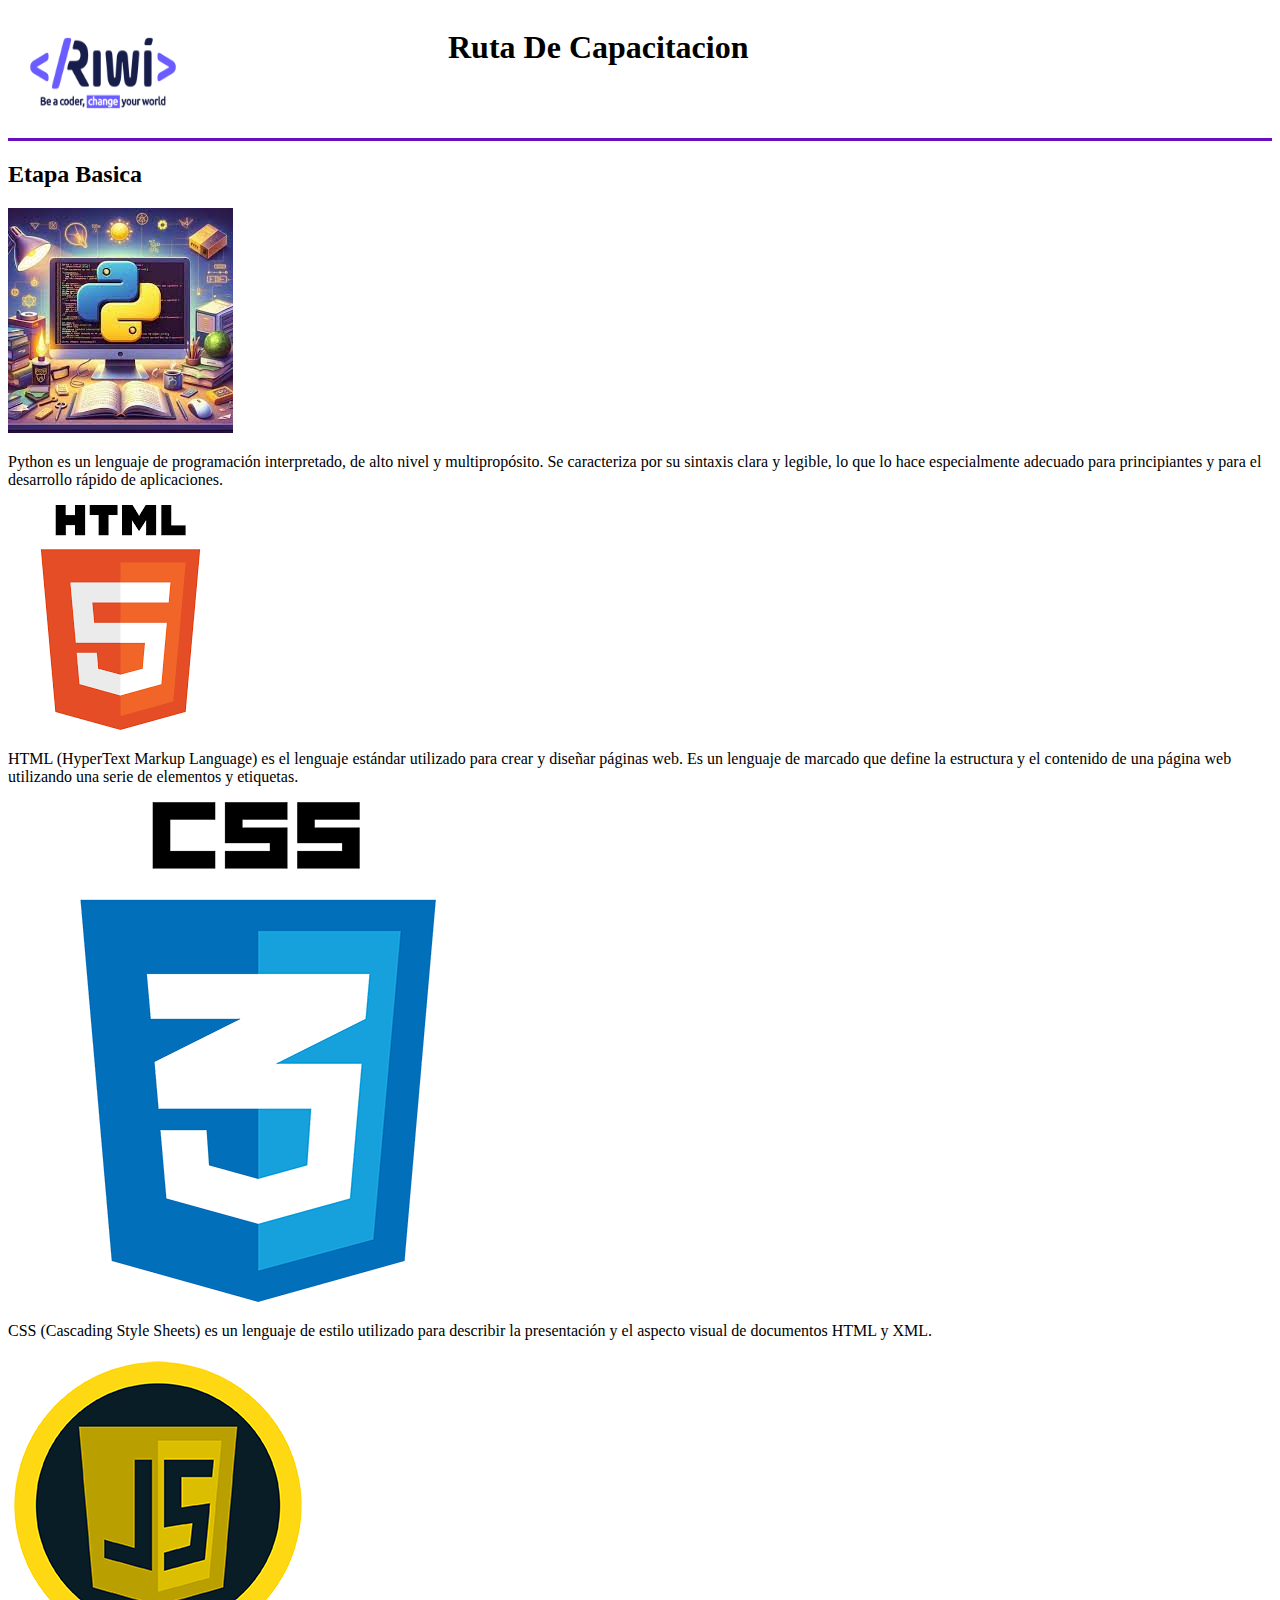
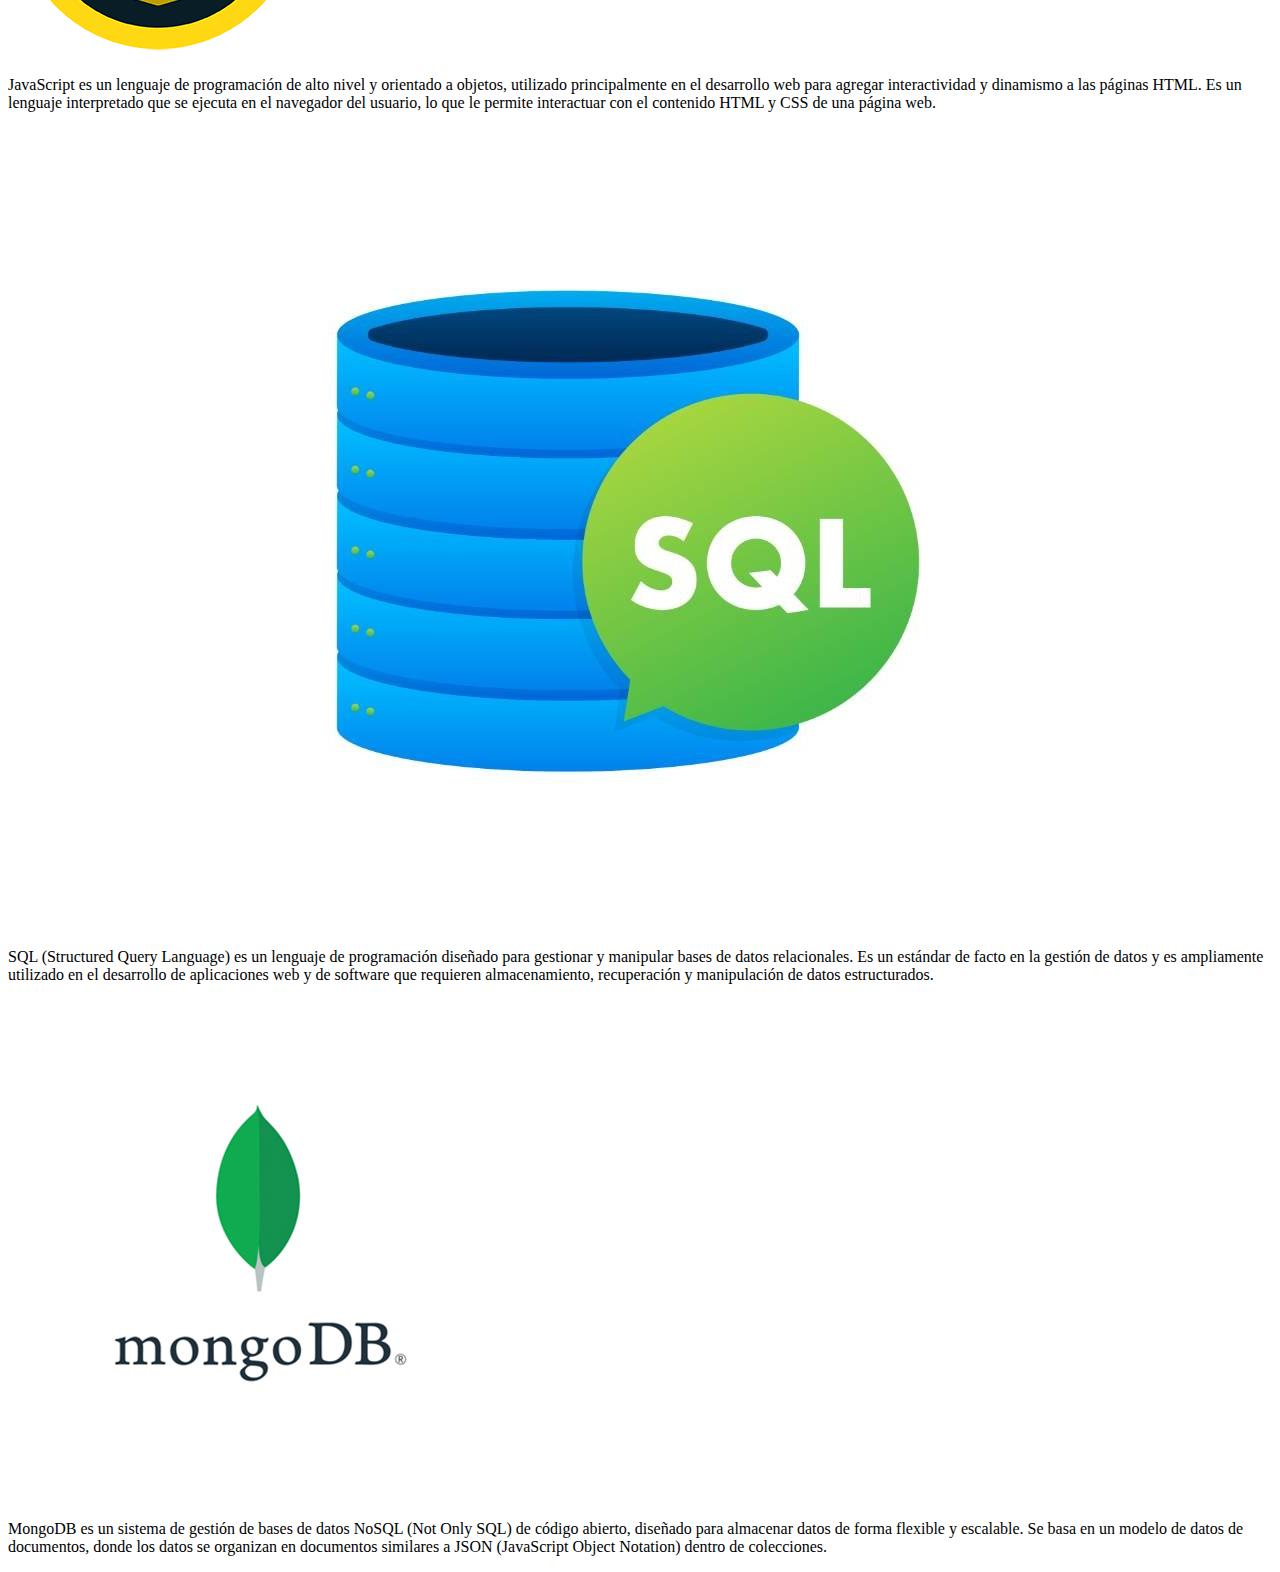
==== ejercicio_posiciones/posiciones.html @ a0460863 "se añaden fotos" ====
<!DOCTYPE html>
<html lang="en">

<head>
    <meta charset="UTF-8">
    <meta name="viewport" content="width=device-width, initial-scale=1.0">
    <link rel="stylesheet" href="../src/css/posiciones_style.css">
    <title>Capacitacion En Riwi</title>
</head>

<body>

    <header class="encabezado">
        <img src="../public/img/D_NQ_NP_940049-MCO74527470795_022024-O.webp" alt="logo" id="logo_riwi">
        <h1 id="titulo_1">Ruta De Capacitacion</h1>
    </header>
    <main>
        <h2 id="titulo_2">Etapa Basica</h2>

        <section>
            <article>
                <img src="../public/img/download.webp" alt="logo python" id="imagen_1">
                <p id="parrafo_1">Python es un lenguaje de programación interpretado, de alto nivel y multipropósito. Se
                    caracteriza por su sintaxis clara y legible, lo que lo hace especialmente adecuado para
                    principiantes y para el
                    desarrollo rápido de aplicaciones.</p>
            </article>

            <article>
                <img src="../public/img/HTML LOGO.webp" alt="logo html" id="imagen_2">
                <p id="parrafo_2">HTML (HyperText Markup Language) es el lenguaje estándar utilizado para crear y
                    diseñar páginas web.
                    Es un lenguaje de marcado que define la estructura y el contenido de una página web utilizando una
                    serie de elementos y etiquetas.</p>
            </article>

            <article>
                <img src="../public/img/css-logo.webp" alt="logo css" id="imagen_3">
                <p id="parrafo_3">CSS (Cascading Style Sheets) es un lenguaje de estilo utilizado para describir la
                    presentación y el
                    aspecto visual de documentos HTML y XML.</p>
            </article>

            <article>
                <img src="../public/img/Javascript.webp" alt="logo js" id="imagen_4">
                <p id="parrafo_4">JavaScript es un lenguaje de programación de alto nivel y orientado a objetos,
                    utilizado principalmente en el desarrollo web para agregar interactividad y dinamismo a las páginas
                    HTML. Es
                    un lenguaje interpretado que se ejecuta en el navegador del usuario, lo que le permite interactuar
                    con el contenido HTML y CSS de una página web.</p>
            </article>

            <article>
                <img src="../public/img/SQL.webp" alt="logo sql" id="imagen_5">
                <p id="parrafo_5">SQL (Structured Query Language) es un lenguaje de programación diseñado para gestionar
                    y manipular
                    bases de datos relacionales. Es un estándar de facto en la gestión de datos y es ampliamente
                    utilizado en el desarrollo de aplicaciones web y de software que requieren almacenamiento,
                    recuperación y manipulación de datos estructurados.</p>
            </article>

            <article>
                <img src="../public/img/mongo_logo.webp" alt="logo mongo" id="imagen_6">
                <p id="parrafo_6">MongoDB es un sistema de gestión de bases de datos NoSQL (Not Only SQL) de código abierto, diseñado
                    para almacenar datos de forma flexible y escalable. Se basa en un modelo de datos de documentos,
                    donde los datos se organizan en documentos similares a JSON (JavaScript Object Notation) dentro de
                    colecciones.</p>
            </article>
        </section>
    </main>
    <footer></footer>
</body>

</html>
---- src/css/posiciones_style.css ----
.encabezado{
    display: flex;
    border-bottom: solid;
    border-color: rgb(105, 15, 189);
    
}

#logo_riwi{
    width: 190px;
    height: 130px;
}

#titulo_1{
    position: absolute;
    left: 35%;
}
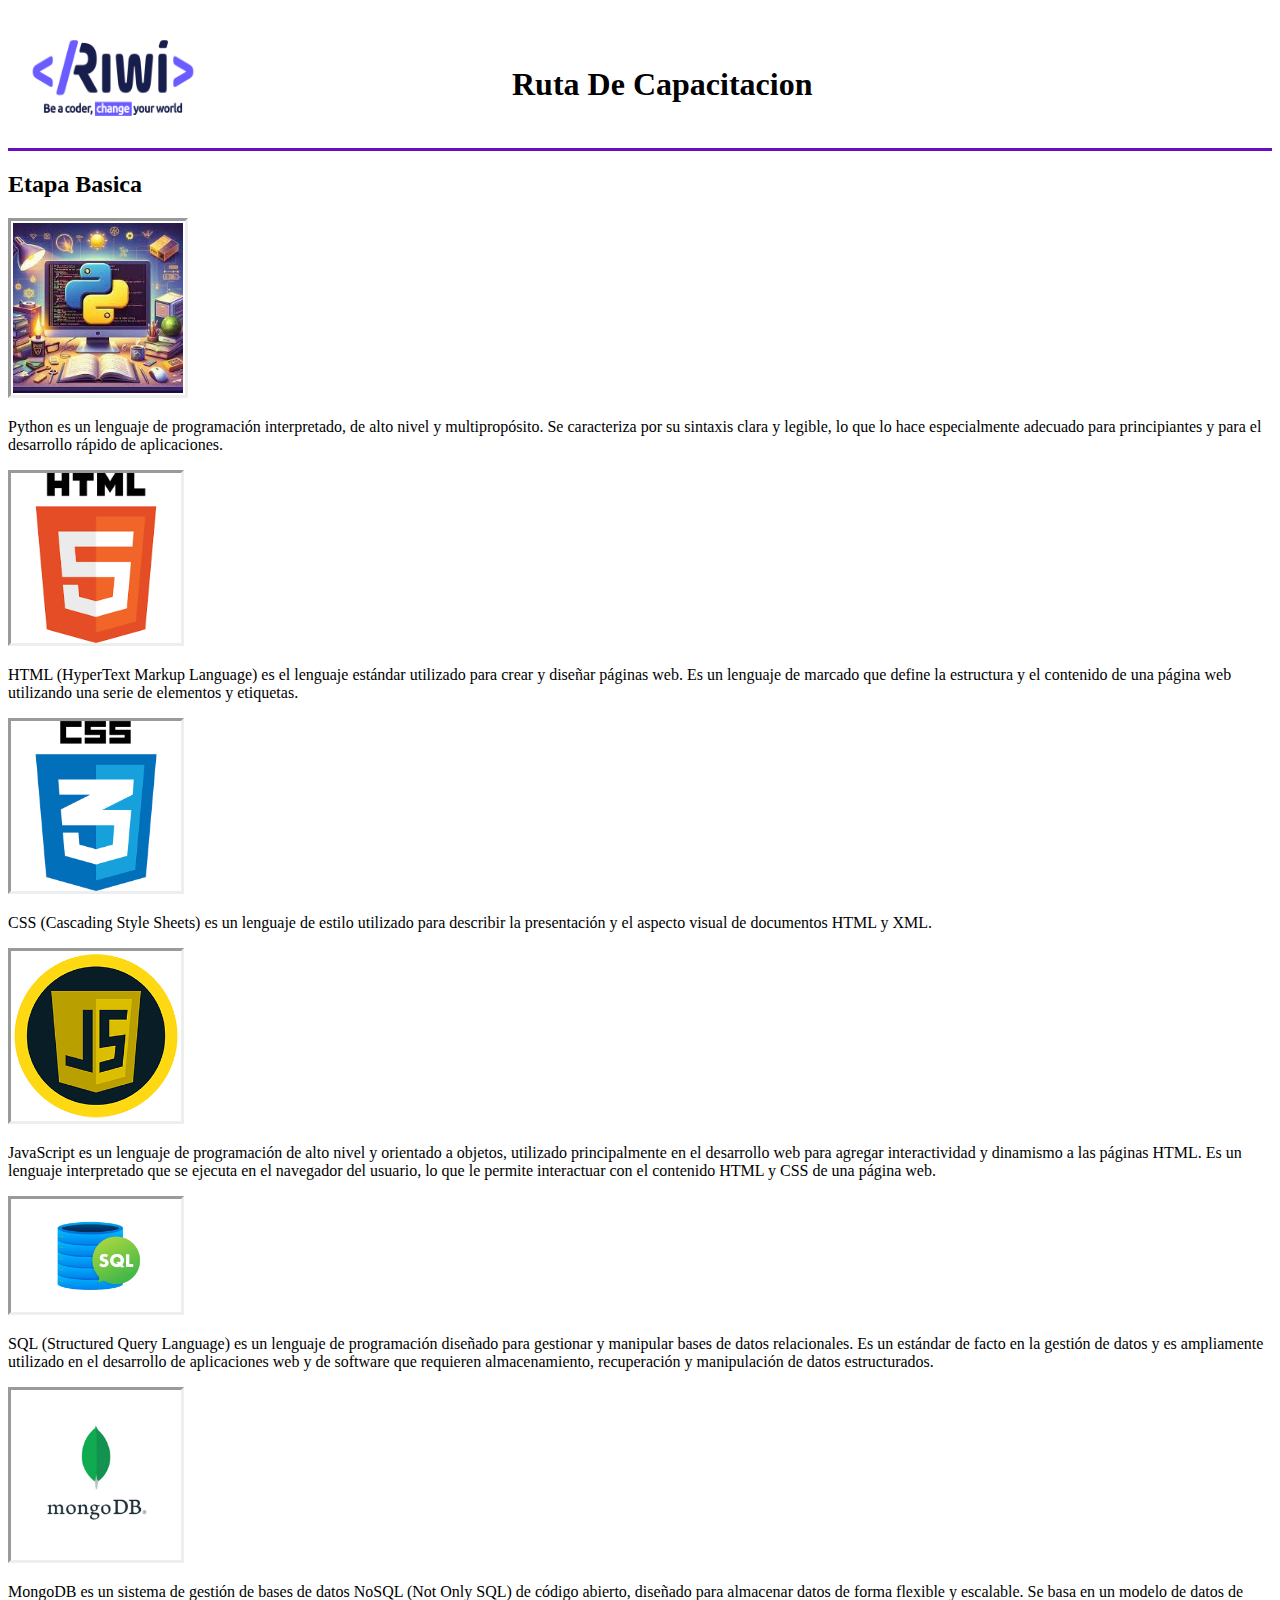
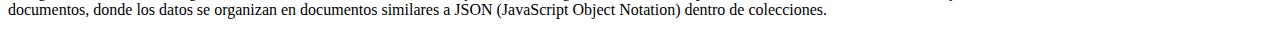
==== commit 1214f18e: "se avanza con las imagenes" ====
--- a/ejercicio_posiciones/posiciones.html
+++ b/ejercicio_posiciones/posiciones.html
@@ -18,7 +18,7 @@
         <h2 id="titulo_2">Etapa Basica</h2>
 
         <section>
-            <article>
+            <article class="contenido_1">
                 <img src="../public/img/download.webp" alt="logo python" id="imagen_1">
                 <p id="parrafo_1">Python es un lenguaje de programación interpretado, de alto nivel y multipropósito. Se
                     caracteriza por su sintaxis clara y legible, lo que lo hace especialmente adecuado para
@@ -26,7 +26,7 @@
                     desarrollo rápido de aplicaciones.</p>
             </article>
 
-            <article>
+            <article class="contenido_2">
                 <img src="../public/img/HTML LOGO.webp" alt="logo html" id="imagen_2">
                 <p id="parrafo_2">HTML (HyperText Markup Language) es el lenguaje estándar utilizado para crear y
                     diseñar páginas web.
@@ -34,14 +34,14 @@
                     serie de elementos y etiquetas.</p>
             </article>
 
-            <article>
+            <article class="contenido_3">
                 <img src="../public/img/css-logo.webp" alt="logo css" id="imagen_3">
                 <p id="parrafo_3">CSS (Cascading Style Sheets) es un lenguaje de estilo utilizado para describir la
                     presentación y el
                     aspecto visual de documentos HTML y XML.</p>
             </article>
 
-            <article>
+            <article class="contenido_4">
                 <img src="../public/img/Javascript.webp" alt="logo js" id="imagen_4">
                 <p id="parrafo_4">JavaScript es un lenguaje de programación de alto nivel y orientado a objetos,
                     utilizado principalmente en el desarrollo web para agregar interactividad y dinamismo a las páginas
@@ -50,7 +50,7 @@
                     con el contenido HTML y CSS de una página web.</p>
             </article>
 
-            <article>
+            <article class="contenido_5">
                 <img src="../public/img/SQL.webp" alt="logo sql" id="imagen_5">
                 <p id="parrafo_5">SQL (Structured Query Language) es un lenguaje de programación diseñado para gestionar
                     y manipular
@@ -59,7 +59,7 @@
                     recuperación y manipulación de datos estructurados.</p>
             </article>
 
-            <article>
+            <article class="contenido_6">
                 <img src="../public/img/mongo_logo.webp" alt="logo mongo" id="imagen_6">
                 <p id="parrafo_6">MongoDB es un sistema de gestión de bases de datos NoSQL (Not Only SQL) de código abierto, diseñado
                     para almacenar datos de forma flexible y escalable. Se basa en un modelo de datos de documentos,
--- a/src/css/posiciones_style.css
+++ b/src/css/posiciones_style.css
@@ -6,11 +6,73 @@
 }
 
 #logo_riwi{
-    width: 190px;
-    height: 130px;
+    width: 210px;
+    height: 140px;
 }
 
 #titulo_1{
     position: absolute;
-    left: 35%;
+    left: 40%;
+    top: 5%;
+}
+
+#imagen_1{
+    width:170px ;
+    height: 170 px;
+    border-style: inset;
+    padding: 2px;
+}
+
+#imagen_2{
+    width:170px ;
+    height: 170 px;
+    border-style: inset;
+}
+
+#imagen_3{
+    width:170px ;
+    height: 170 px;
+    border-style: inset;
+}
+
+#imagen_4{
+    width:170px ;
+    height: 170 px;
+    border-style:inset;
+}
+
+#imagen_5{
+    width:170px ;
+    height: 170 px;
+    border-style: inset;
+}
+
+#imagen_6{
+    width:170px ;
+    height: 170 px;
+    border-style:inset;
+}
+
+#parrafo_1{
+    font-style: normal;
+}
+
+#parrafo_2{
+    
+}
+
+#parrafo_3{
+    
+}
+
+#parrafo_4{
+    
+}
+
+#parrafo_5{
+    
+}
+
+#parrafo_6{
+    
 }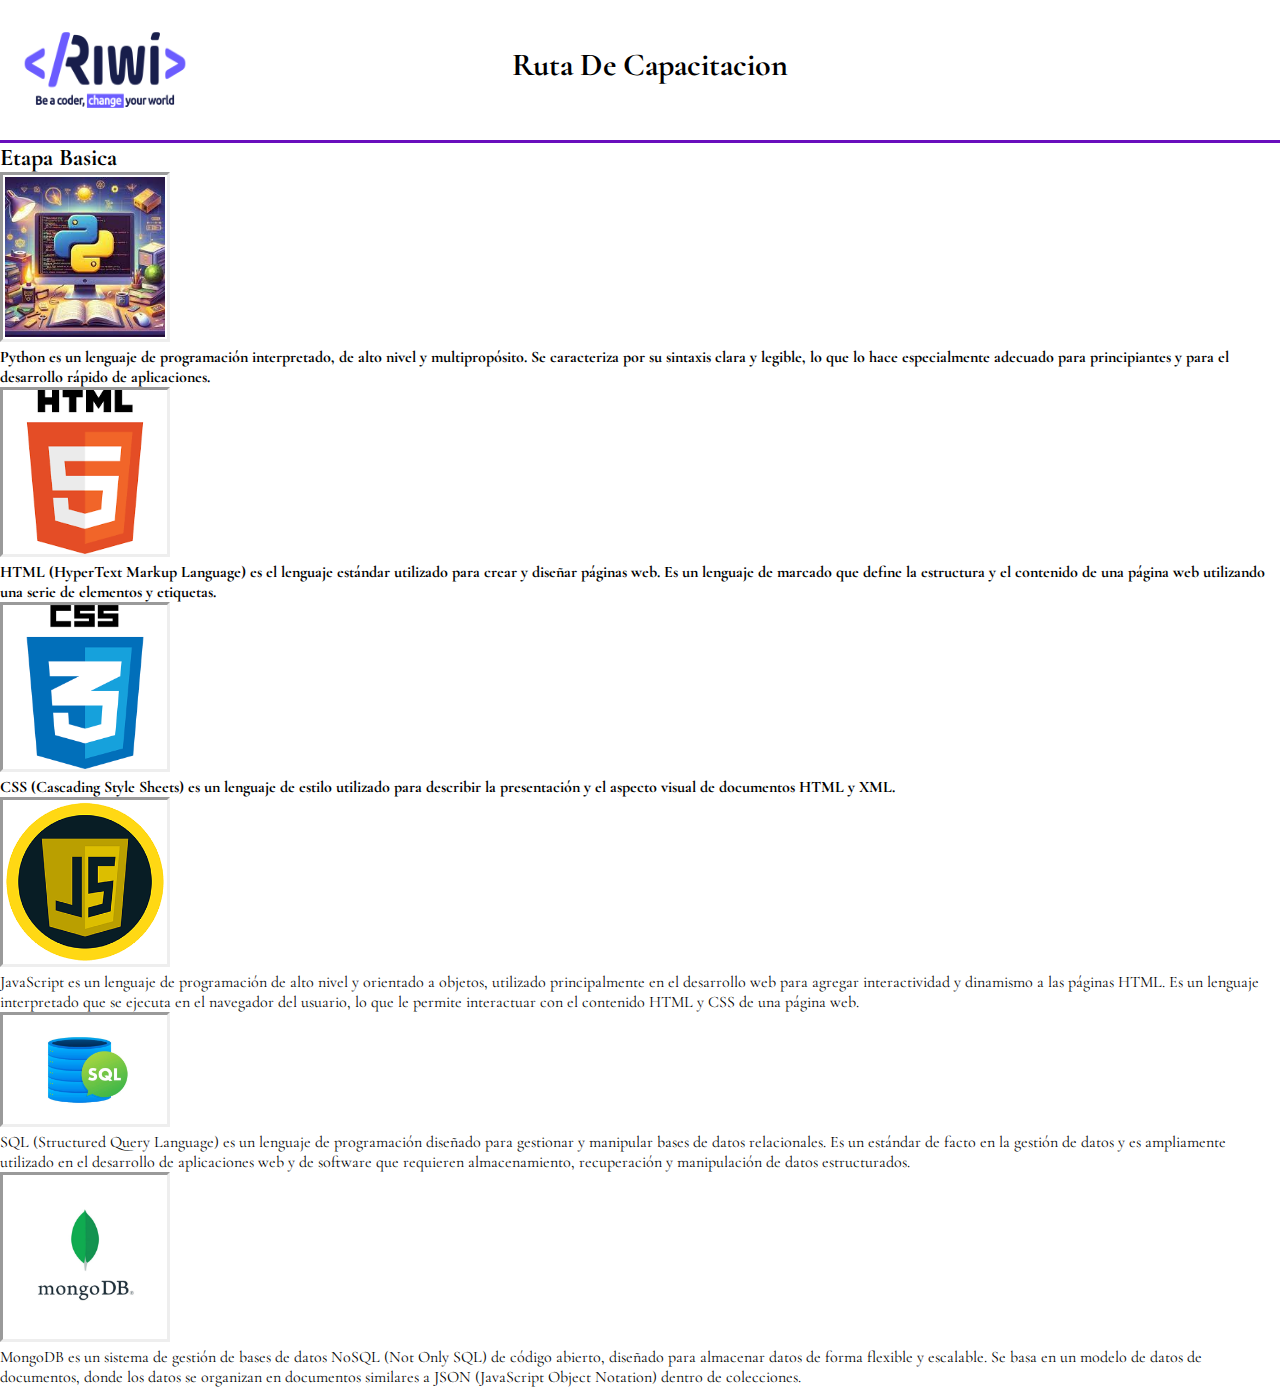
==== commit 83e4c01d: "se modifican algunas imagenes" ====
--- a/ejercicio_posiciones/posiciones.html
+++ b/ejercicio_posiciones/posiciones.html
@@ -65,6 +65,7 @@
                     para almacenar datos de forma flexible y escalable. Se basa en un modelo de datos de documentos,
                     donde los datos se organizan en documentos similares a JSON (JavaScript Object Notation) dentro de
                     colecciones.</p>
+                    
             </article>
         </section>
     </main>
--- a/src/css/posiciones_style.css
+++ b/src/css/posiciones_style.css
@@ -1,3 +1,12 @@
+@import url('https://fonts.googleapis.com/css2?family=Cormorant+Garamond:ital,wght@0,300;0,400;0,500;0,600;0,700;1,300;1,400;1,500;1,600;1,700&display =intercambiar');
+
+*{
+    margin: 0;
+    padding: 0;
+    box-sizing: border-box;
+    font-family: "Cormorant Garamond", serif;
+}
+
 .encabezado{
     display: flex;
     border-bottom: solid;
@@ -55,24 +64,27 @@
 
 #parrafo_1{
     font-style: normal;
+    font-weight: bold;
 }
 
 #parrafo_2{
-    
+    font-style: normal;
+    font-weight: bold;
 }
 
 #parrafo_3{
-    
+    font-style: normal;
+    font-weight: bold;
 }
 
 #parrafo_4{
-    
+    font-style: normal;
 }
 
 #parrafo_5{
-    
+    font-style: normal;
 }
 
 #parrafo_6{
-    
+    font-style: normal;
 }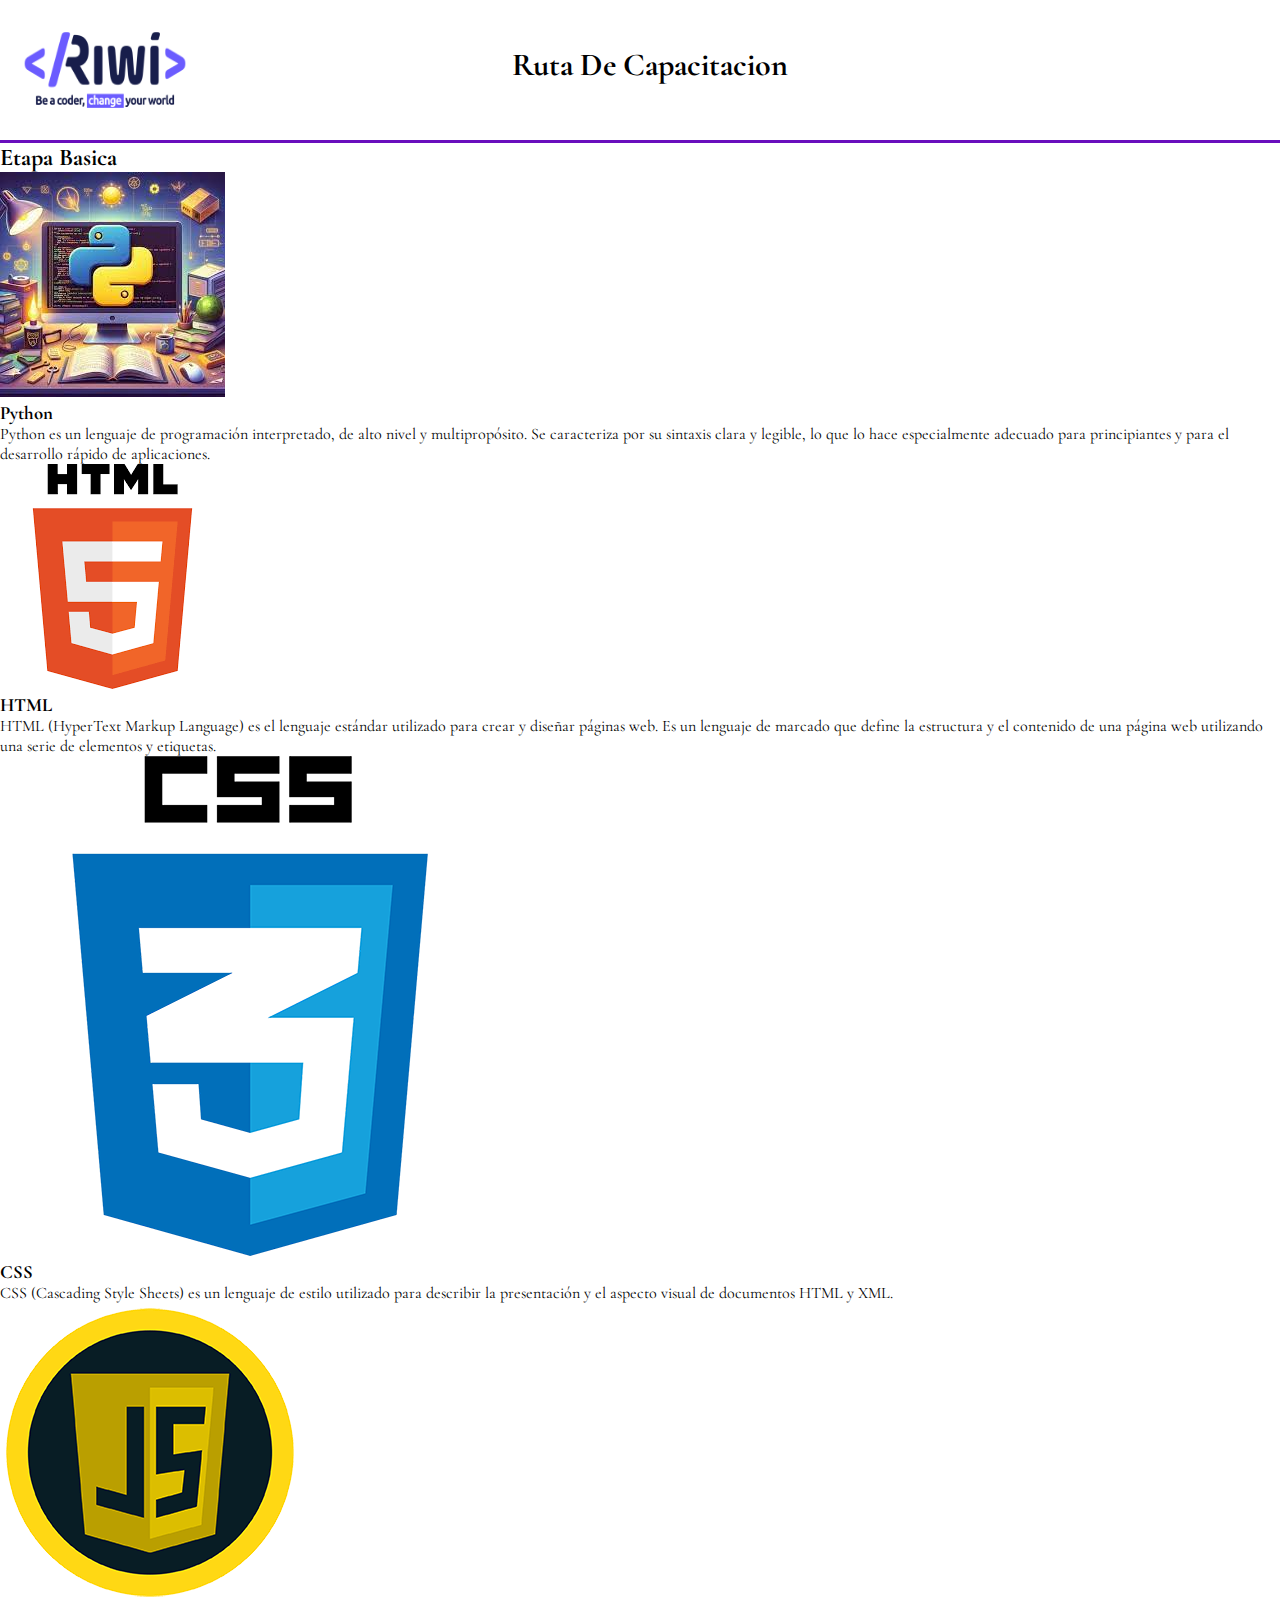
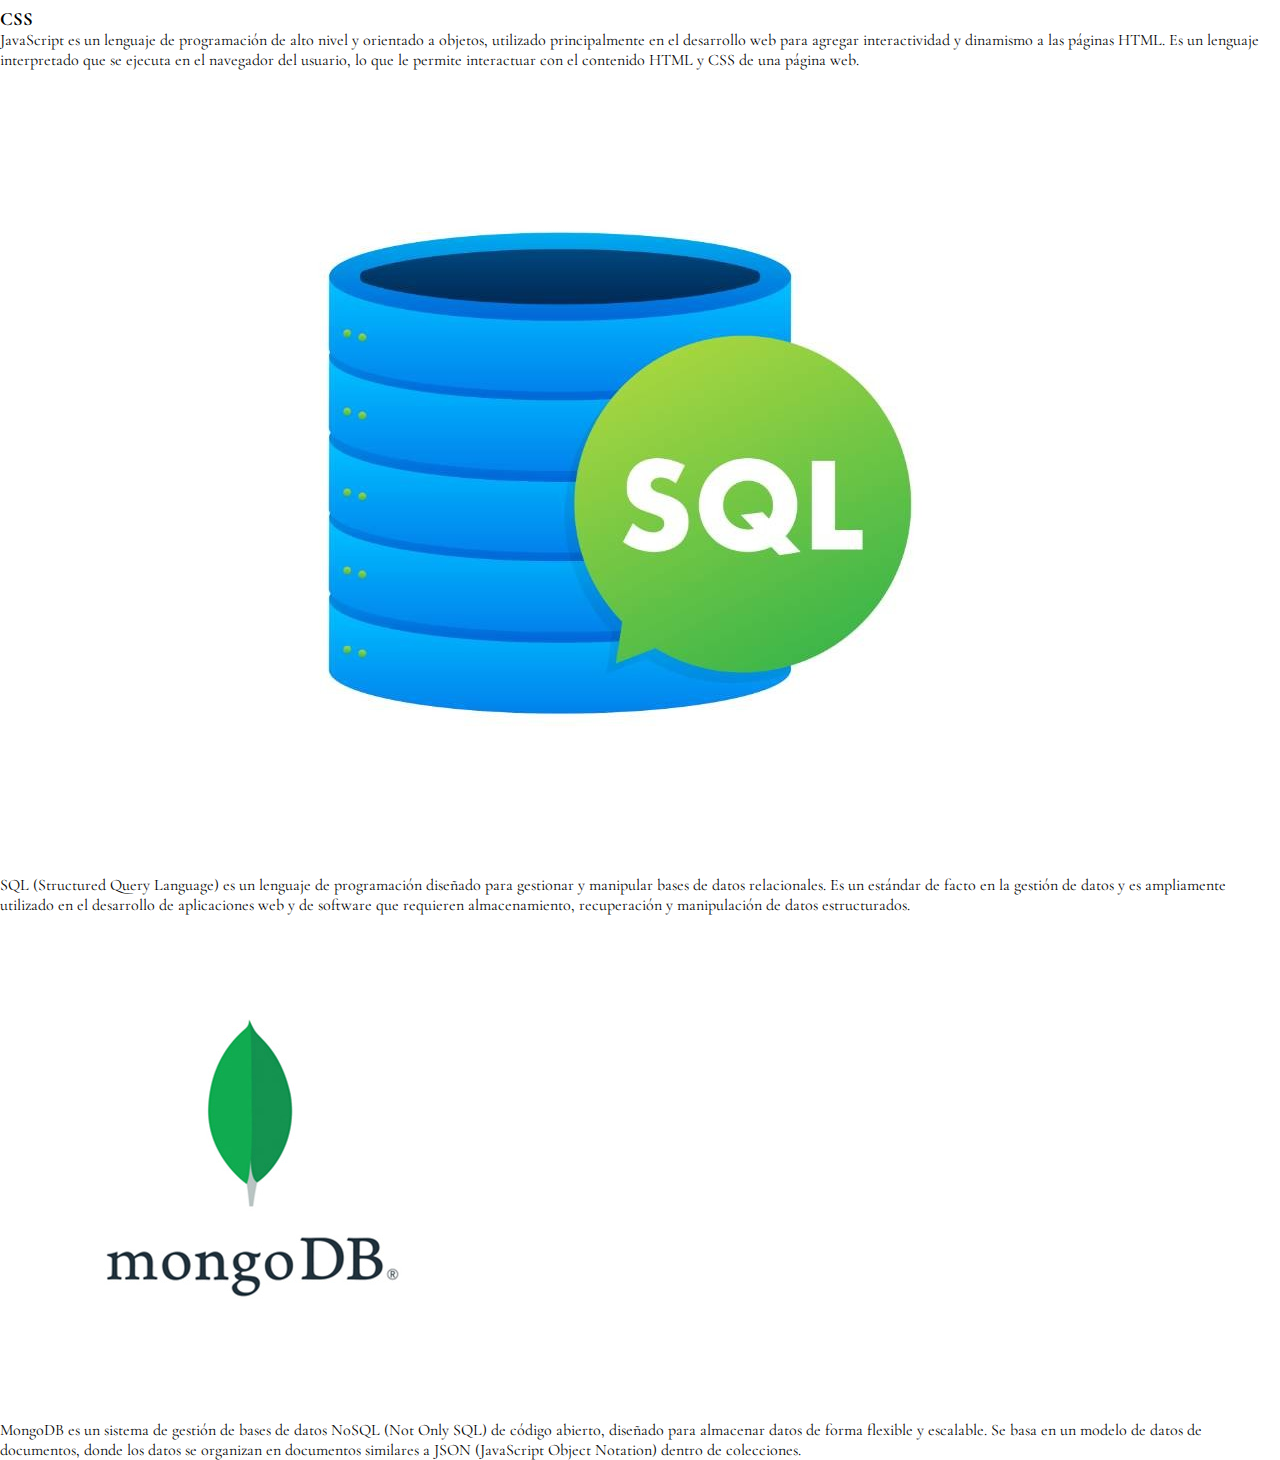
==== commit a1789d07: "se modifica la semantica" ====
--- a/ejercicio_posiciones/posiciones.html
+++ b/ejercicio_posiciones/posiciones.html
@@ -15,39 +15,56 @@
         <h1 id="titulo_1">Ruta De Capacitacion</h1>
     </header>
     <main>
-        <h2 id="titulo_2">Etapa Basica</h2>
+        <section class="seccion_1">
 
-        <section>
-            <article class="contenido_1">
-                <img src="../public/img/download.webp" alt="logo python" id="imagen_1">
-                <p id="parrafo_1">Python es un lenguaje de programación interpretado, de alto nivel y multipropósito. Se
-                    caracteriza por su sintaxis clara y legible, lo que lo hace especialmente adecuado para
-                    principiantes y para el
-                    desarrollo rápido de aplicaciones.</p>
+            <h2 id="titulo_basica">Etapa Basica</h2>
+
+            <article class="contenedor">
+                <div class="contenedor-imagen">
+                    <img src="../public/img/download.webp" alt="logo python">
+                    <div class="contenedor-texto">
+                        <h3 class="contenedor-titulo">Python</h3>
+                        <p>Python es un lenguaje de programación interpretado, de alto nivel y multipropósito. Se
+                            caracteriza por su sintaxis clara y legible, lo que lo hace especialmente adecuado para
+                            principiantes y para el
+                            desarrollo rápido de aplicaciones.</p>
+                    </div>
+                </div>
+
+                <div class="contenedor-imagen">
+                    <img src="../public/img/HTML LOGO.webp" alt="logo html">
+                    <div class="contenedor-texto">
+                        <h3 class="contenedor-titulo">HTML</h3>
+                        <p id="parrafo_2">HTML (HyperText Markup Language) es el lenguaje estándar utilizado para crear y
+                            diseñar páginas web.
+                            Es un lenguaje de marcado que define la estructura y el contenido de una página web utilizando una
+                            serie de elementos y etiquetas.</p>
+                    </div>
+                </div>
             </article>
 
-            <article class="contenido_2">
-                <img src="../public/img/HTML LOGO.webp" alt="logo html" id="imagen_2">
-                <p id="parrafo_2">HTML (HyperText Markup Language) es el lenguaje estándar utilizado para crear y
-                    diseñar páginas web.
-                    Es un lenguaje de marcado que define la estructura y el contenido de una página web utilizando una
-                    serie de elementos y etiquetas.</p>
-            </article>
+            <article class="contenedor">
+                <div class="contenedor-imagen">
+                    <img src="../public/img/css-logo.webp" alt="logo css">
+                    <div class="contenedor-texto">
+                        <h3 class="contenedor-titulo">CSS</h3>
+                        <p>CSS (Cascading Style Sheets) es un lenguaje de estilo utilizado para describir la
+                            presentación y el
+                            aspecto visual de documentos HTML y XML.</p>
+                    </div>
+                </div>
 
-            <article class="contenido_3">
-                <img src="../public/img/css-logo.webp" alt="logo css" id="imagen_3">
-                <p id="parrafo_3">CSS (Cascading Style Sheets) es un lenguaje de estilo utilizado para describir la
-                    presentación y el
-                    aspecto visual de documentos HTML y XML.</p>
-            </article>
-
-            <article class="contenido_4">
-                <img src="../public/img/Javascript.webp" alt="logo js" id="imagen_4">
-                <p id="parrafo_4">JavaScript es un lenguaje de programación de alto nivel y orientado a objetos,
-                    utilizado principalmente en el desarrollo web para agregar interactividad y dinamismo a las páginas
-                    HTML. Es
-                    un lenguaje interpretado que se ejecuta en el navegador del usuario, lo que le permite interactuar
-                    con el contenido HTML y CSS de una página web.</p>
+                <div class="contenedor-imagen">
+                    <img src="../public/img/Javascript.webp" alt="logo js">
+                    <div class="contenedor-texto">
+                        <h3 class="contenedor-titulo">CSS</h3>
+                        <p>JavaScript es un lenguaje de programación de alto nivel y orientado a objetos,
+                            utilizado principalmente en el desarrollo web para agregar interactividad y dinamismo a las páginas
+                            HTML. Es
+                            un lenguaje interpretado que se ejecuta en el navegador del usuario, lo que le permite interactuar
+                            con el contenido HTML y CSS de una página web.</p>
+                    </div>
+                </div>
             </article>
 
             <article class="contenido_5">
--- a/src/css/posiciones_style.css
+++ b/src/css/posiciones_style.css
@@ -24,67 +24,3 @@
     left: 40%;
     top: 5%;
 }
-
-#imagen_1{
-    width:170px ;
-    height: 170 px;
-    border-style: inset;
-    padding: 2px;
-}
-
-#imagen_2{
-    width:170px ;
-    height: 170 px;
-    border-style: inset;
-}
-
-#imagen_3{
-    width:170px ;
-    height: 170 px;
-    border-style: inset;
-}
-
-#imagen_4{
-    width:170px ;
-    height: 170 px;
-    border-style:inset;
-}
-
-#imagen_5{
-    width:170px ;
-    height: 170 px;
-    border-style: inset;
-}
-
-#imagen_6{
-    width:170px ;
-    height: 170 px;
-    border-style:inset;
-}
-
-#parrafo_1{
-    font-style: normal;
-    font-weight: bold;
-}
-
-#parrafo_2{
-    font-style: normal;
-    font-weight: bold;
-}
-
-#parrafo_3{
-    font-style: normal;
-    font-weight: bold;
-}
-
-#parrafo_4{
-    font-style: normal;
-}
-
-#parrafo_5{
-    font-style: normal;
-}
-
-#parrafo_6{
-    font-style: normal;
-}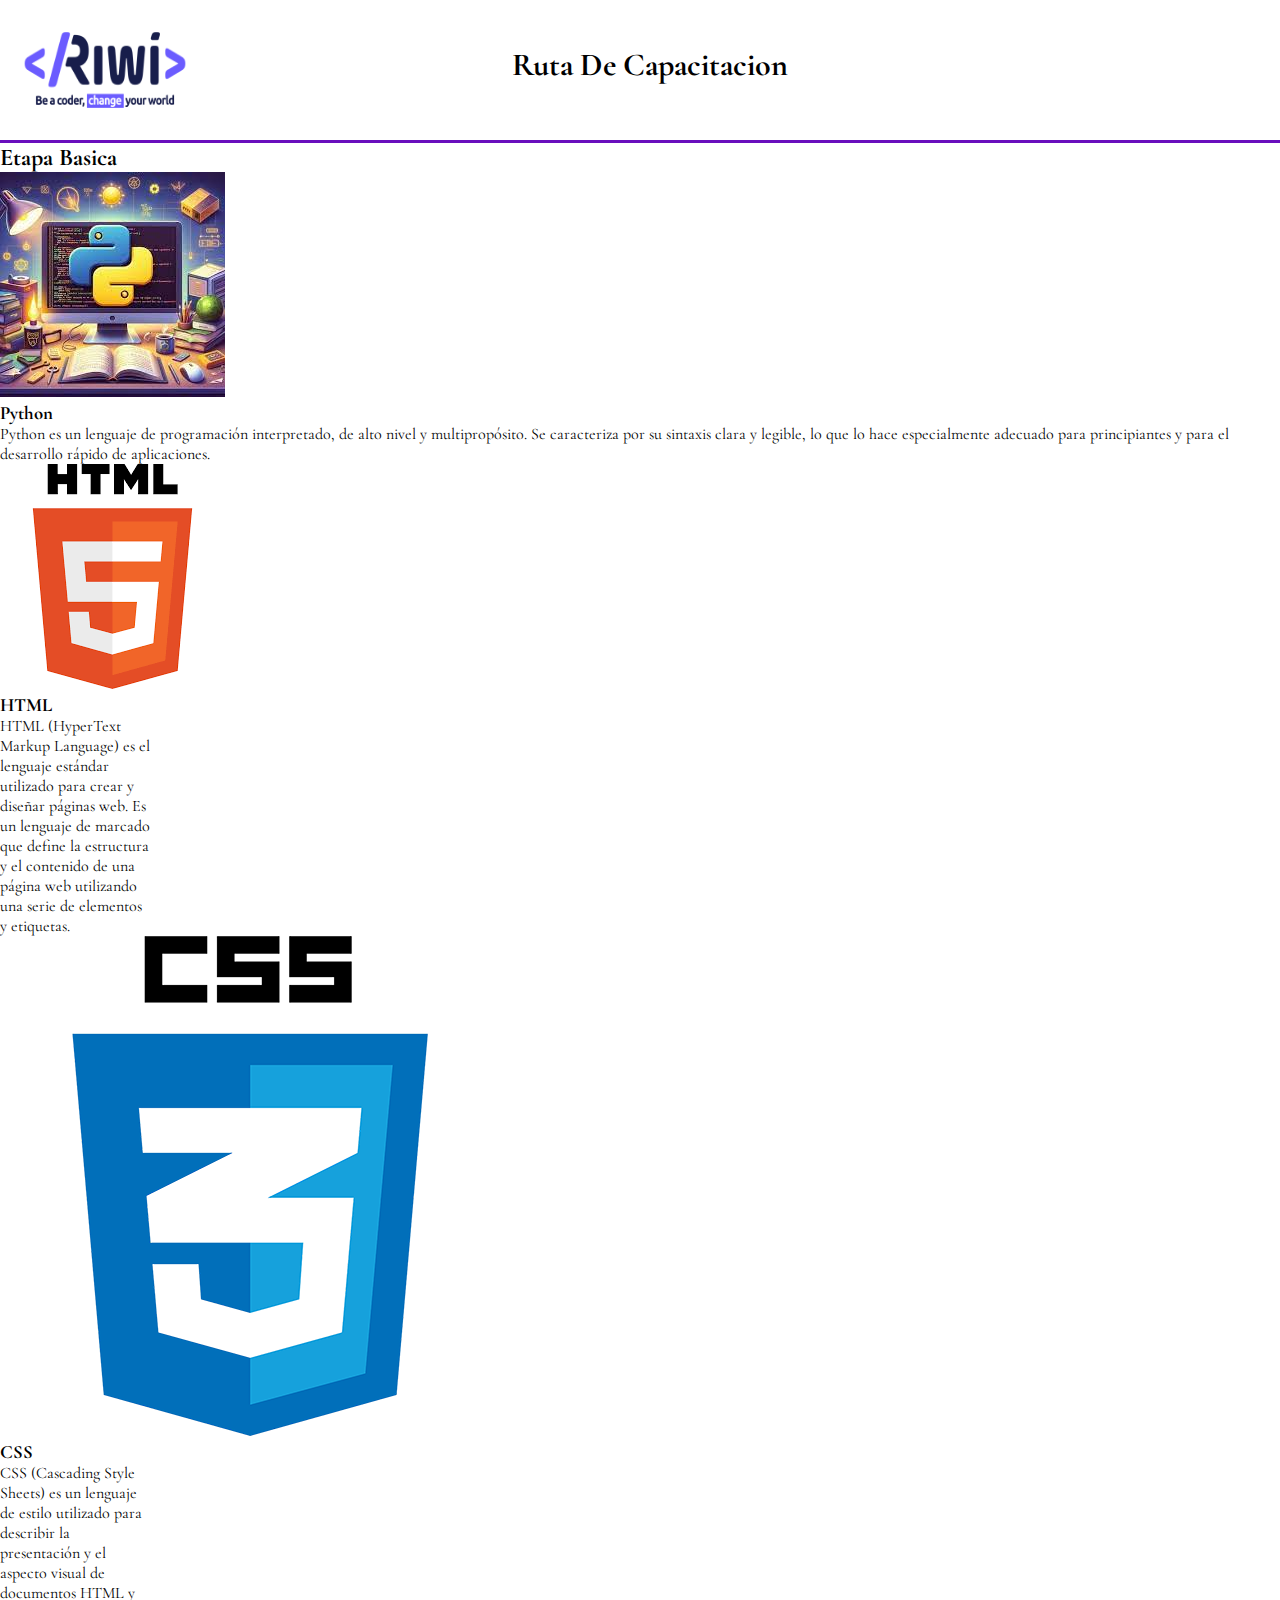
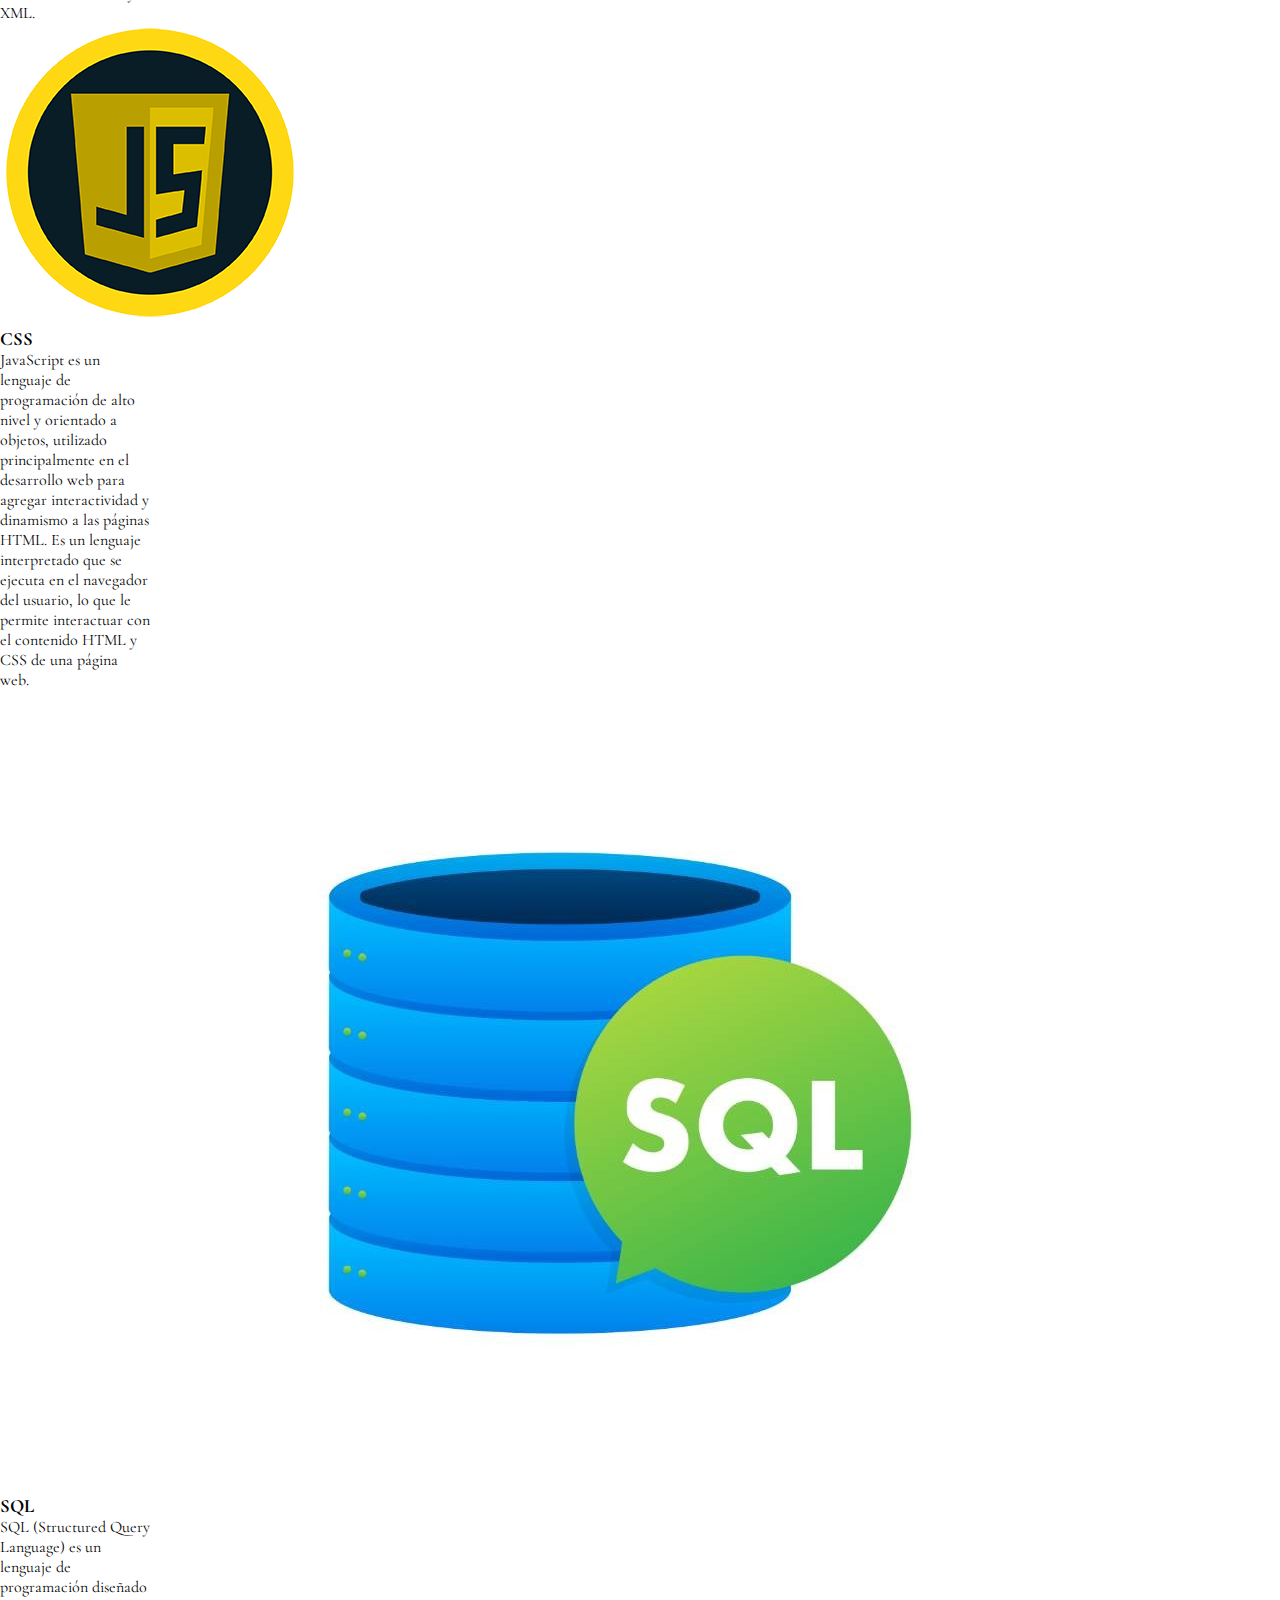
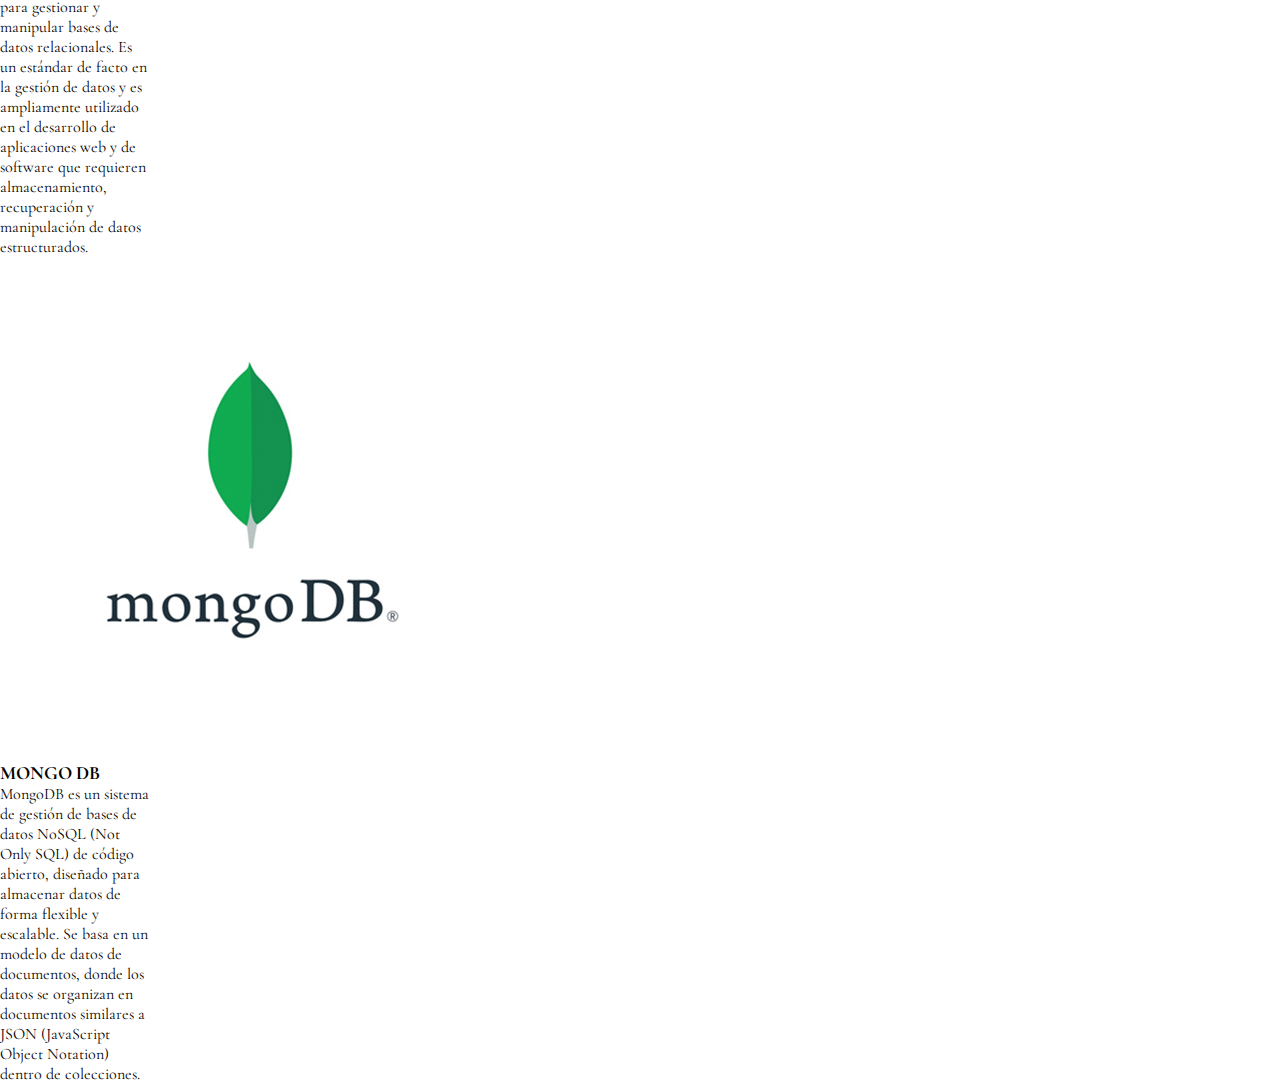
==== commit eb162b71: "modificaciones de semantica" ====
--- a/ejercicio_posiciones/posiciones.html
+++ b/ejercicio_posiciones/posiciones.html
@@ -22,6 +22,7 @@
             <article class="contenedor">
                 <div class="contenedor-imagen">
                     <img src="../public/img/download.webp" alt="logo python">
+                </div>
                     <div class="contenedor-texto">
                         <h3 class="contenedor-titulo">Python</h3>
                         <p>Python es un lenguaje de programación interpretado, de alto nivel y multipropósito. Se
@@ -29,13 +30,12 @@
                             principiantes y para el
                             desarrollo rápido de aplicaciones.</p>
                     </div>
-                </div>
 
                 <div class="contenedor-imagen">
                     <img src="../public/img/HTML LOGO.webp" alt="logo html">
                     <div class="contenedor-texto">
                         <h3 class="contenedor-titulo">HTML</h3>
-                        <p id="parrafo_2">HTML (HyperText Markup Language) es el lenguaje estándar utilizado para crear y
+                        <p>HTML (HyperText Markup Language) es el lenguaje estándar utilizado para crear y
                             diseñar páginas web.
                             Es un lenguaje de marcado que define la estructura y el contenido de una página web utilizando una
                             serie de elementos y etiquetas.</p>
@@ -67,23 +67,30 @@
                 </div>
             </article>
 
-            <article class="contenido_5">
-                <img src="../public/img/SQL.webp" alt="logo sql" id="imagen_5">
-                <p id="parrafo_5">SQL (Structured Query Language) es un lenguaje de programación diseñado para gestionar
-                    y manipular
-                    bases de datos relacionales. Es un estándar de facto en la gestión de datos y es ampliamente
-                    utilizado en el desarrollo de aplicaciones web y de software que requieren almacenamiento,
-                    recuperación y manipulación de datos estructurados.</p>
+            <article class="contenedor">
+                <div class="contenedor-imagen">
+                    <img src="../public/img/SQL.webp" alt="logo sql">
+                    <div class="contenedor-texto">
+                        <h3 class="contenedor-titulo">SQL</h3>
+                        <p>SQL (Structured Query Language) es un lenguaje de programación diseñado para gestionar
+                            y manipular bases de datos relacionales. Es un estándar de facto en la gestión de datos y es ampliamente
+                            utilizado en el desarrollo de aplicaciones web y de software que requieren almacenamiento, recuperación y manipulación
+                            de datos estructurados.</p>
+                    </div>
+                </div>
+
+                <div class="contenedor-imagen">
+                    <img src="../public/img/mongo_logo.webp" alt="logo mongo">
+                    <div class="contenedor-texto">
+                        <h3 class="contenedor-titulo">MONGO DB</h3>
+                        <p>MongoDB es un sistema de gestión de bases de datos NoSQL (Not Only SQL) de código abierto, diseñado
+                            para almacenar datos de forma flexible y escalable. Se basa en un modelo de datos de documentos,
+                            donde los datos se organizan en documentos similares a JSON (JavaScript Object Notation) dentro de
+                            colecciones.</p>
+                    </div>
+                </div>
             </article>
 
-            <article class="contenido_6">
-                <img src="../public/img/mongo_logo.webp" alt="logo mongo" id="imagen_6">
-                <p id="parrafo_6">MongoDB es un sistema de gestión de bases de datos NoSQL (Not Only SQL) de código abierto, diseñado
-                    para almacenar datos de forma flexible y escalable. Se basa en un modelo de datos de documentos,
-                    donde los datos se organizan en documentos similares a JSON (JavaScript Object Notation) dentro de
-                    colecciones.</p>
-                    
-            </article>
         </section>
     </main>
     <footer></footer>
--- a/src/css/posiciones_style.css
+++ b/src/css/posiciones_style.css
@@ -24,3 +24,7 @@
     left: 40%;
     top: 5%;
 }
+
+.contenedor-imagen{
+    width: 150px;
+}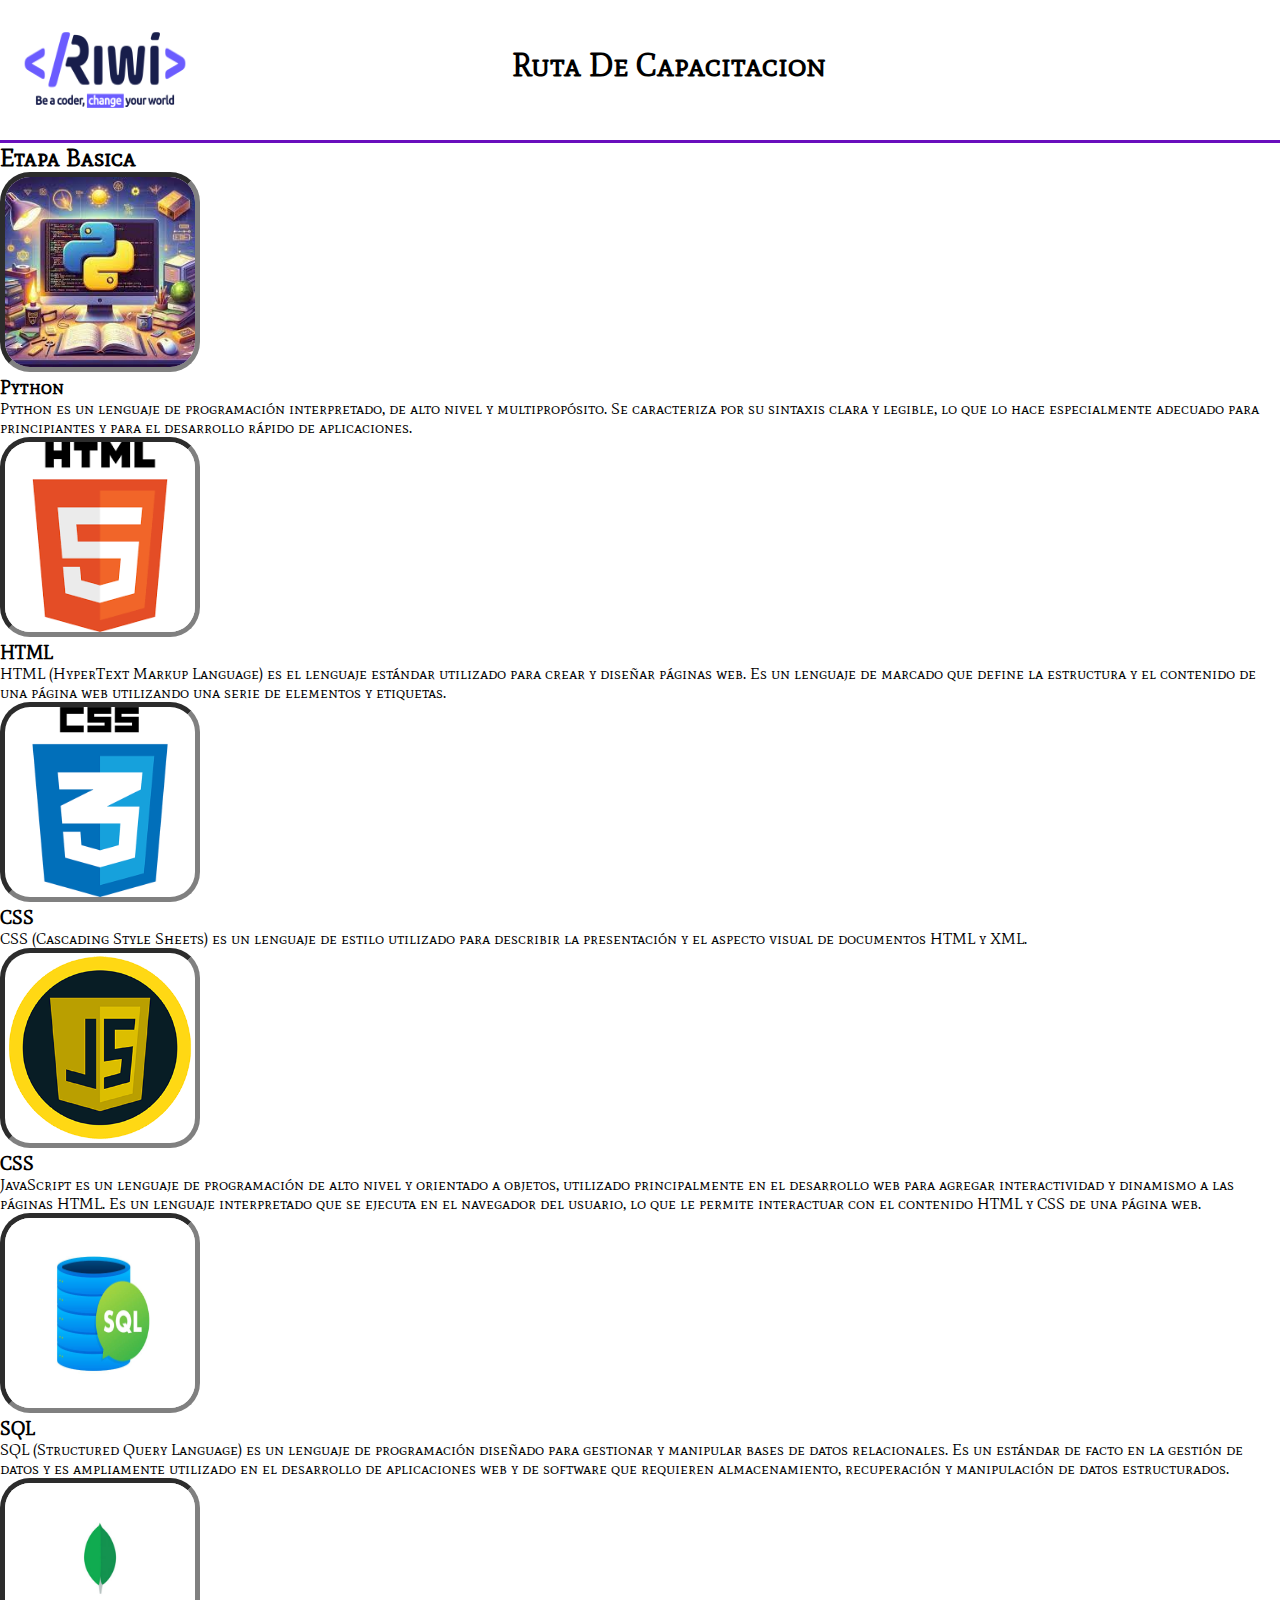
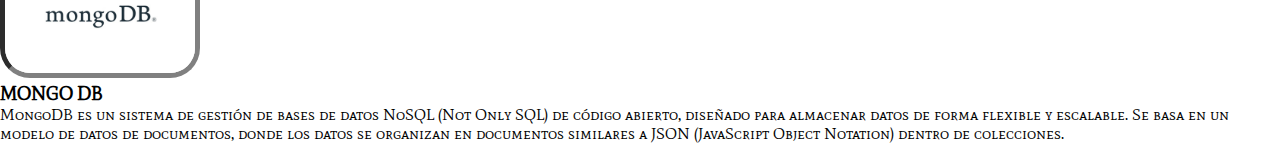
==== commit 7ec0eaad: "se modificica bordes con las clases en cada imagen" ====
--- a/ejercicio_posiciones/posiciones.html
+++ b/ejercicio_posiciones/posiciones.html
@@ -20,8 +20,8 @@
             <h2 id="titulo_basica">Etapa Basica</h2>
 
             <article class="contenedor">
-                <div class="contenedor-imagen">
-                    <img src="../public/img/download.webp" alt="logo python">
+                <div>
+                    <img src="../public/img/download.webp" alt="logo python" class="contenedor-imagen">
                 </div>
                     <div class="contenedor-texto">
                         <h3 class="contenedor-titulo">Python</h3>
@@ -31,8 +31,9 @@
                             desarrollo rápido de aplicaciones.</p>
                     </div>
 
-                <div class="contenedor-imagen">
-                    <img src="../public/img/HTML LOGO.webp" alt="logo html">
+                <div>
+                    <img src="../public/img/HTML LOGO.webp" alt="logo html" class="contenedor-imagen">
+                </div>
                     <div class="contenedor-texto">
                         <h3 class="contenedor-titulo">HTML</h3>
                         <p>HTML (HyperText Markup Language) es el lenguaje estándar utilizado para crear y
@@ -40,22 +41,24 @@
                             Es un lenguaje de marcado que define la estructura y el contenido de una página web utilizando una
                             serie de elementos y etiquetas.</p>
                     </div>
-                </div>
+                
             </article>
 
             <article class="contenedor">
-                <div class="contenedor-imagen">
-                    <img src="../public/img/css-logo.webp" alt="logo css">
+                <div>
+                    <img src="../public/img/css-logo.webp" alt="logo css" class="contenedor-imagen">
+                </div>
                     <div class="contenedor-texto">
                         <h3 class="contenedor-titulo">CSS</h3>
                         <p>CSS (Cascading Style Sheets) es un lenguaje de estilo utilizado para describir la
                             presentación y el
                             aspecto visual de documentos HTML y XML.</p>
                     </div>
+                
+
+                <div>
+                    <img src="../public/img/Javascript.webp" alt="logo js" class="contenedor-imagen">
                 </div>
-
-                <div class="contenedor-imagen">
-                    <img src="../public/img/Javascript.webp" alt="logo js">
                     <div class="contenedor-texto">
                         <h3 class="contenedor-titulo">CSS</h3>
                         <p>JavaScript es un lenguaje de programación de alto nivel y orientado a objetos,
@@ -64,12 +67,13 @@
                             un lenguaje interpretado que se ejecuta en el navegador del usuario, lo que le permite interactuar
                             con el contenido HTML y CSS de una página web.</p>
                     </div>
-                </div>
+                
             </article>
 
             <article class="contenedor">
-                <div class="contenedor-imagen">
-                    <img src="../public/img/SQL.webp" alt="logo sql">
+                <div>
+                    <img src="../public/img/SQL.webp" alt="logo sql" class="contenedor-imagen">
+                </div>
                     <div class="contenedor-texto">
                         <h3 class="contenedor-titulo">SQL</h3>
                         <p>SQL (Structured Query Language) es un lenguaje de programación diseñado para gestionar
@@ -77,10 +81,11 @@
                             utilizado en el desarrollo de aplicaciones web y de software que requieren almacenamiento, recuperación y manipulación
                             de datos estructurados.</p>
                     </div>
+                
+
+                <div>
+                    <img src="../public/img/mongo_logo.webp" alt="logo mongo" class="contenedor-imagen">
                 </div>
-
-                <div class="contenedor-imagen">
-                    <img src="../public/img/mongo_logo.webp" alt="logo mongo">
                     <div class="contenedor-texto">
                         <h3 class="contenedor-titulo">MONGO DB</h3>
                         <p>MongoDB es un sistema de gestión de bases de datos NoSQL (Not Only SQL) de código abierto, diseñado
@@ -88,7 +93,7 @@
                             donde los datos se organizan en documentos similares a JSON (JavaScript Object Notation) dentro de
                             colecciones.</p>
                     </div>
-                </div>
+                
             </article>
 
         </section>
--- a/src/css/posiciones_style.css
+++ b/src/css/posiciones_style.css
@@ -1,10 +1,10 @@
-@import url('https://fonts.googleapis.com/css2?family=Cormorant+Garamond:ital,wght@0,300;0,400;0,500;0,600;0,700;1,300;1,400;1,500;1,600;1,700&display =intercambiar');
+@import url('https://fonts.googleapis.com/css2?family=Mate+SC&display=swap');
 
 *{
     margin: 0;
     padding: 0;
     box-sizing: border-box;
-    font-family: "Cormorant Garamond", serif;
+    font-family: "Mate SC", serif;
 }
 
 .encabezado{
@@ -26,5 +26,10 @@
 }
 
 .contenedor-imagen{
-    width: 150px;
+    width: 200px;
+    height: 200px;
+    border-style: inset;
+    border-radius: 30px;
+    border-width: 5px;
+    border-color: gray;
 }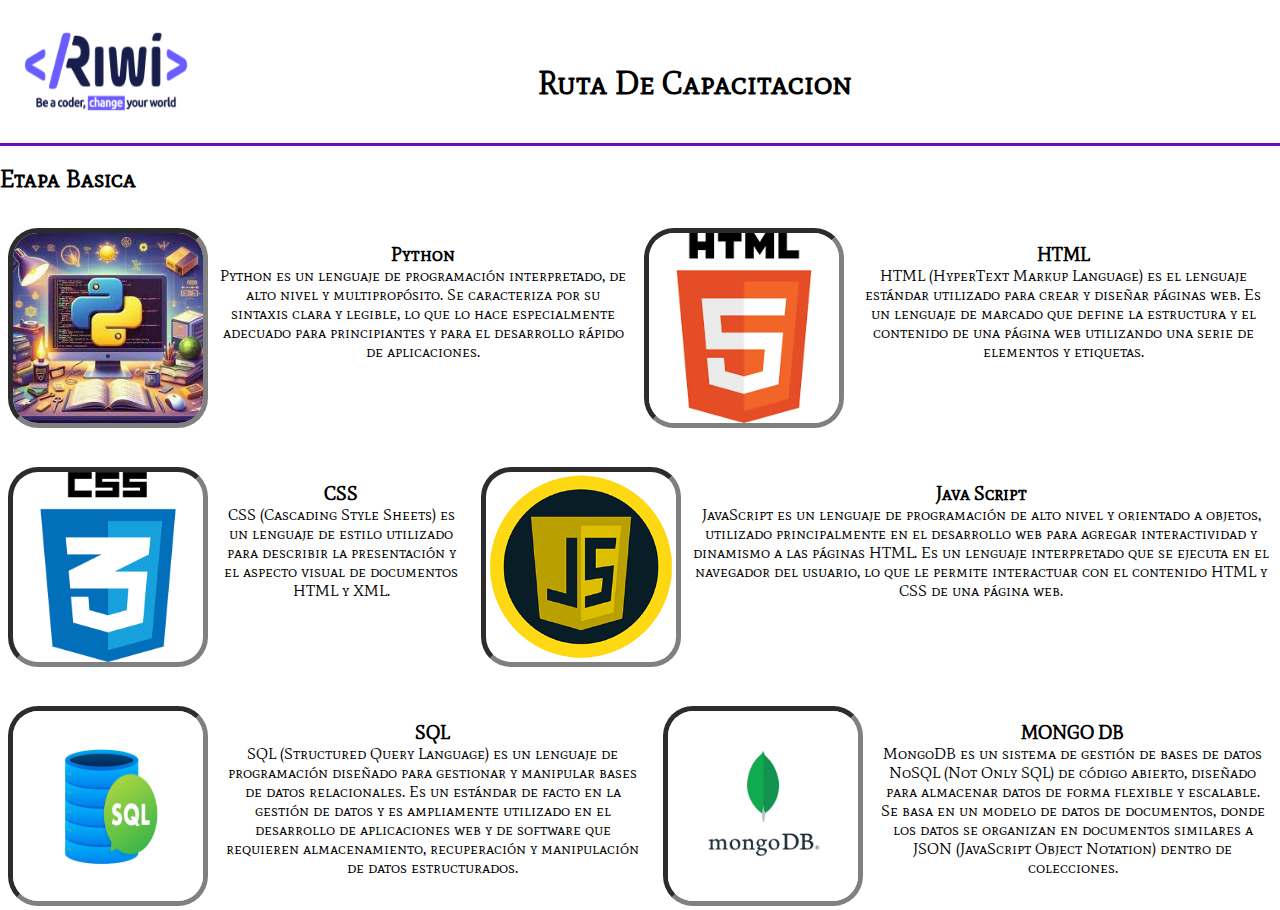
==== commit 88ef9873: "pequeños cambios" ====
--- a/ejercicio_posiciones/posiciones.html
+++ b/ejercicio_posiciones/posiciones.html
@@ -60,12 +60,11 @@
                     <img src="../public/img/Javascript.webp" alt="logo js" class="contenedor-imagen">
                 </div>
                     <div class="contenedor-texto">
-                        <h3 class="contenedor-titulo">CSS</h3>
+                        <h3 class="contenedor-titulo">Java Script</h3>
                         <p>JavaScript es un lenguaje de programación de alto nivel y orientado a objetos,
                             utilizado principalmente en el desarrollo web para agregar interactividad y dinamismo a las páginas
-                            HTML. Es
-                            un lenguaje interpretado que se ejecuta en el navegador del usuario, lo que le permite interactuar
-                            con el contenido HTML y CSS de una página web.</p>
+                            HTML. Es un lenguaje interpretado que se ejecuta en el navegador del usuario, lo que le permite 
+                            interactuar con el contenido HTML y CSS de una página web.</p>
                     </div>
                 
             </article>
--- a/src/css/posiciones_style.css
+++ b/src/css/posiciones_style.css
@@ -15,14 +15,19 @@
 }
 
 #logo_riwi{
-    width: 210px;
-    height: 140px;
+    width: 212px;
+    height: 143px;
 }
 
 #titulo_1{
     position: absolute;
-    left: 40%;
-    top: 5%;
+    left: 42%;
+    top: 7%;
+}
+
+.seccion_1{
+    margin-top: 18px;
+    gap:7px;
 }
 
 .contenedor-imagen{
@@ -32,4 +37,19 @@
     border-radius: 30px;
     border-width: 5px;
     border-color: gray;
+    position: relative;
+    left: 8px;
+    gap: 6px;
+}
+
+.contenedor{
+    margin-top: 35px;
+    display:flex;
+}
+
+.contenedor-texto{
+    position: relative;
+    left: 5px;
+    margin:15px;
+    text-align: center;
 }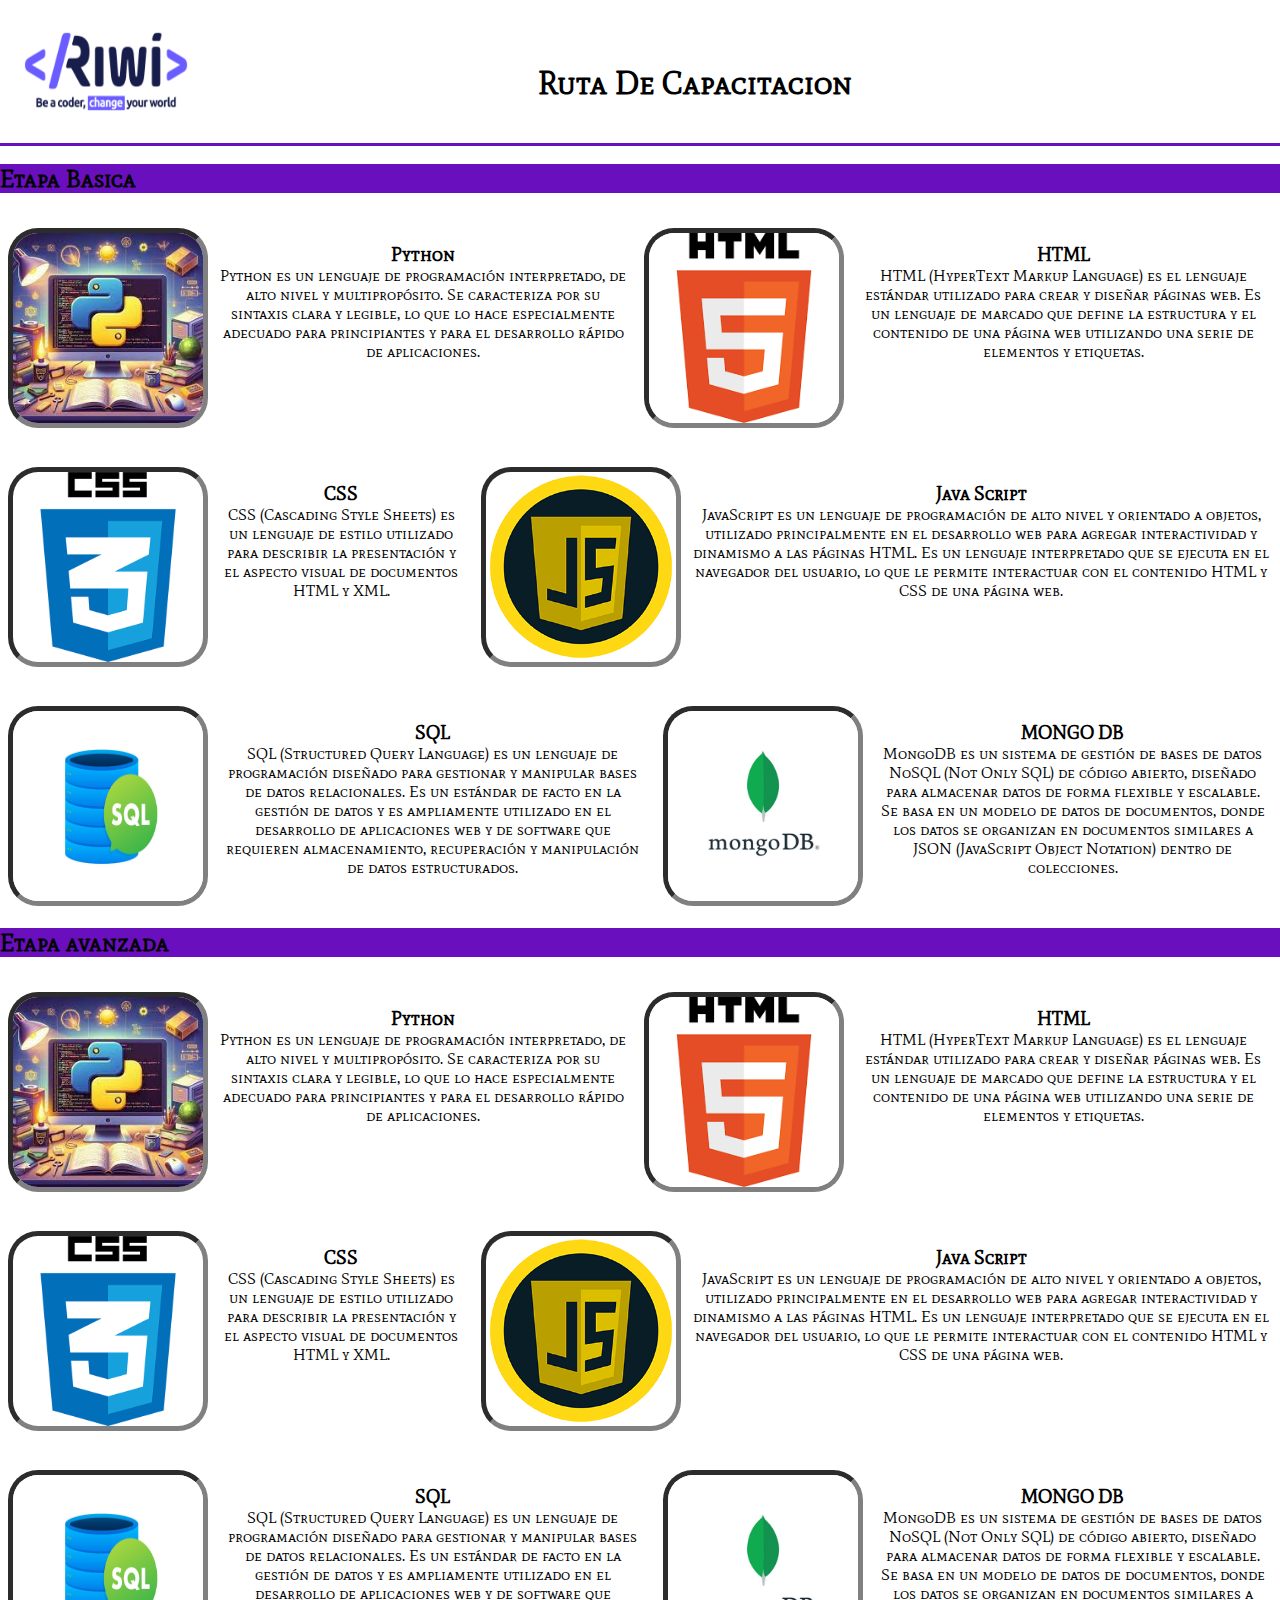
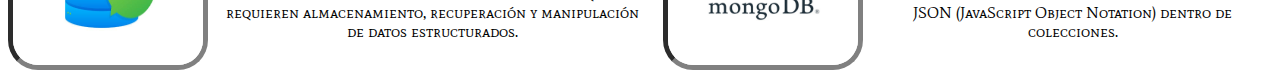
==== commit 67311297: "se configura posiciones de los titulos de las secciones" ====
--- a/ejercicio_posiciones/posiciones.html
+++ b/ejercicio_posiciones/posiciones.html
@@ -96,6 +96,88 @@
             </article>
 
         </section>
+
+        <section class="seccion_1">
+
+            <h2 id="titulo_avanzada">Etapa avanzada</h2>
+
+            <article class="contenedor">
+                <div>
+                    <img src="../public/img/download.webp" alt="logo python" class="contenedor-imagen">
+                </div>
+                    <div class="contenedor-texto">
+                        <h3 class="contenedor-titulo">Python</h3>
+                        <p>Python es un lenguaje de programación interpretado, de alto nivel y multipropósito. Se
+                            caracteriza por su sintaxis clara y legible, lo que lo hace especialmente adecuado para
+                            principiantes y para el
+                            desarrollo rápido de aplicaciones.</p>
+                    </div>
+
+                <div>
+                    <img src="../public/img/HTML LOGO.webp" alt="logo html" class="contenedor-imagen">
+                </div>
+                    <div class="contenedor-texto">
+                        <h3 class="contenedor-titulo">HTML</h3>
+                        <p>HTML (HyperText Markup Language) es el lenguaje estándar utilizado para crear y
+                            diseñar páginas web.
+                            Es un lenguaje de marcado que define la estructura y el contenido de una página web utilizando una
+                            serie de elementos y etiquetas.</p>
+                    </div>
+                
+            </article>
+
+            <article class="contenedor">
+                <div>
+                    <img src="../public/img/css-logo.webp" alt="logo css" class="contenedor-imagen">
+                </div>
+                    <div class="contenedor-texto">
+                        <h3 class="contenedor-titulo">CSS</h3>
+                        <p>CSS (Cascading Style Sheets) es un lenguaje de estilo utilizado para describir la
+                            presentación y el
+                            aspecto visual de documentos HTML y XML.</p>
+                    </div>
+                
+
+                <div>
+                    <img src="../public/img/Javascript.webp" alt="logo js" class="contenedor-imagen">
+                </div>
+                    <div class="contenedor-texto">
+                        <h3 class="contenedor-titulo">Java Script</h3>
+                        <p>JavaScript es un lenguaje de programación de alto nivel y orientado a objetos,
+                            utilizado principalmente en el desarrollo web para agregar interactividad y dinamismo a las páginas
+                            HTML. Es un lenguaje interpretado que se ejecuta en el navegador del usuario, lo que le permite 
+                            interactuar con el contenido HTML y CSS de una página web.</p>
+                    </div>
+                
+            </article>
+
+            <article class="contenedor">
+                <div>
+                    <img src="../public/img/SQL.webp" alt="logo sql" class="contenedor-imagen">
+                </div>
+                    <div class="contenedor-texto">
+                        <h3 class="contenedor-titulo">SQL</h3>
+                        <p>SQL (Structured Query Language) es un lenguaje de programación diseñado para gestionar
+                            y manipular bases de datos relacionales. Es un estándar de facto en la gestión de datos y es ampliamente
+                            utilizado en el desarrollo de aplicaciones web y de software que requieren almacenamiento, recuperación y manipulación
+                            de datos estructurados.</p>
+                    </div>
+                
+
+                <div>
+                    <img src="../public/img/mongo_logo.webp" alt="logo mongo" class="contenedor-imagen">
+                </div>
+                    <div class="contenedor-texto">
+                        <h3 class="contenedor-titulo">MONGO DB</h3>
+                        <p>MongoDB es un sistema de gestión de bases de datos NoSQL (Not Only SQL) de código abierto, diseñado
+                            para almacenar datos de forma flexible y escalable. Se basa en un modelo de datos de documentos,
+                            donde los datos se organizan en documentos similares a JSON (JavaScript Object Notation) dentro de
+                            colecciones.</p>
+                    </div>
+                
+            </article>
+
+        </section>
     </main>
     <footer></footer>
 </body>
--- a/src/css/posiciones_style.css
+++ b/src/css/posiciones_style.css
@@ -52,4 +52,20 @@
     left: 5px;
     margin:15px;
     text-align: center;
+}
+
+#titulo_basica{
+    position: sticky;
+    top: 0px;
+    background-color: rgb(105, 15, 189);
+    width: 100%;
+    z-index: 1;
+}
+
+#titulo_avanzada{
+    position: sticky;
+    top: 0px;
+    background-color: rgb(105, 15, 189);
+    width: 100%;
+    z-index: 1;
 }